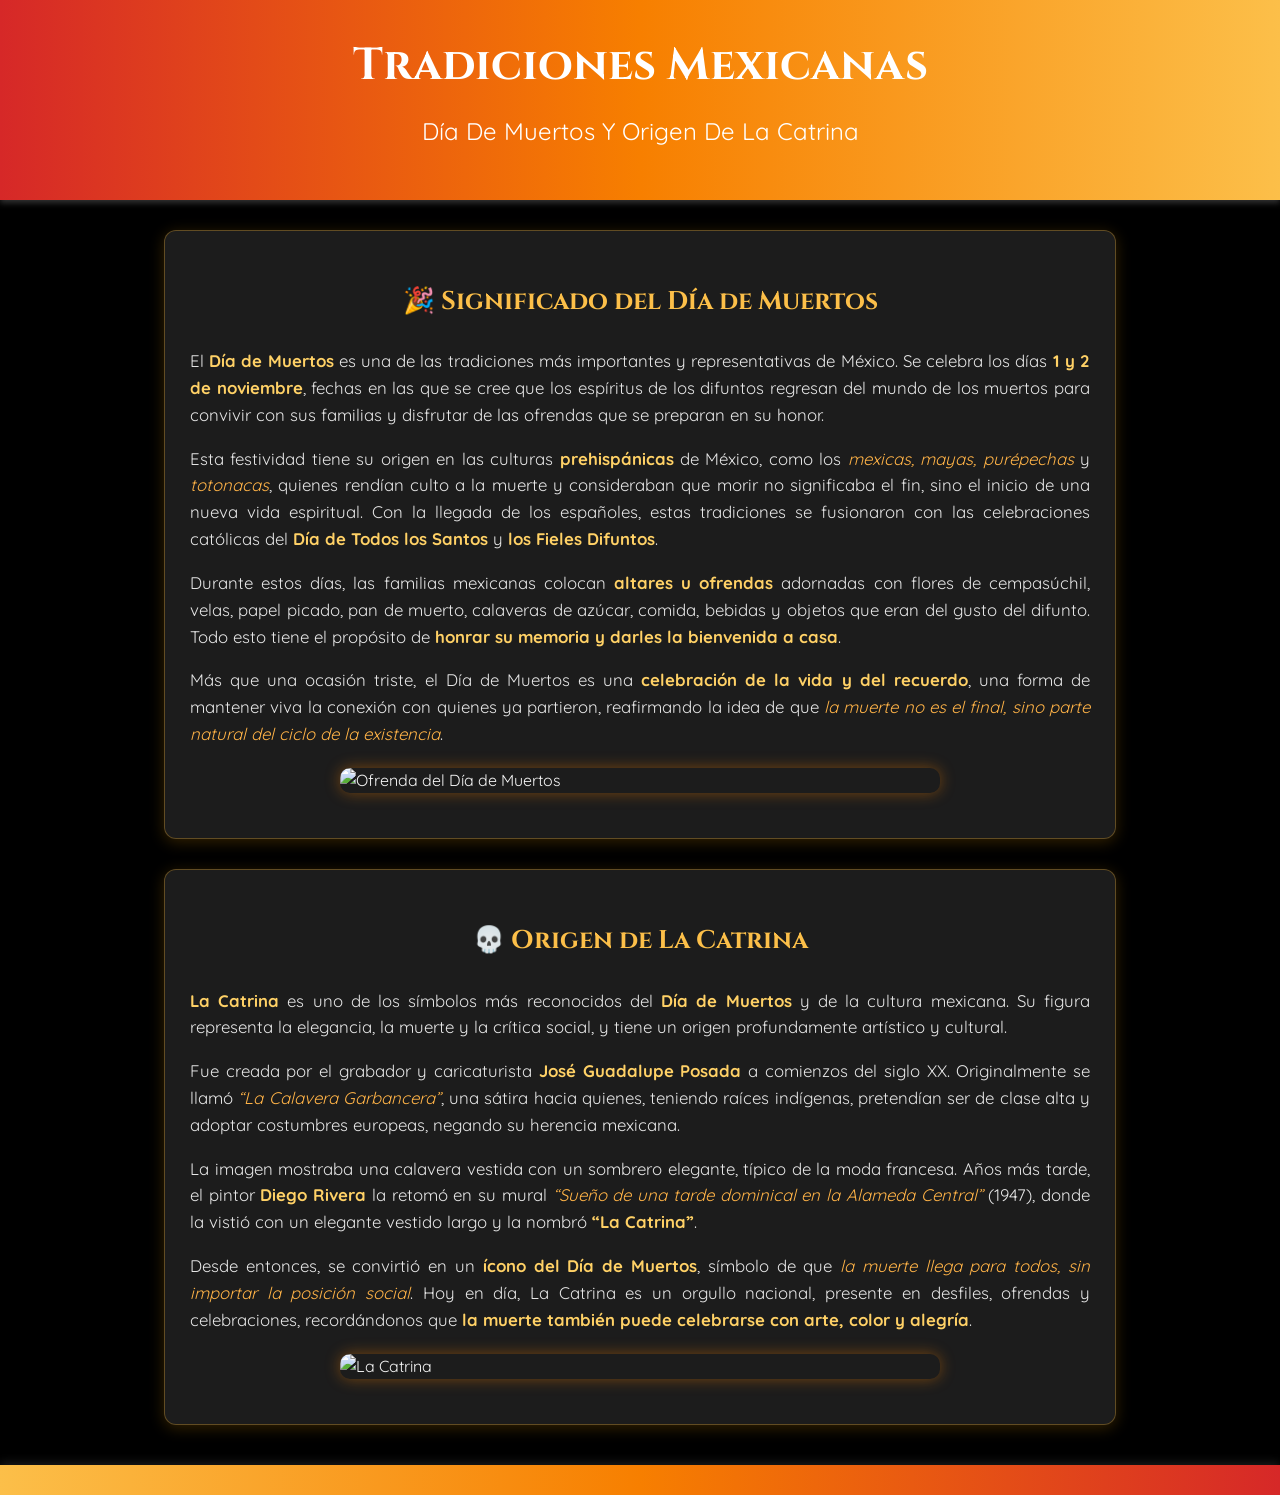
==== index.html @ 7414fe0c "Create index.html" ====
<!DOCTYPE html>
<html lang="es">
<head>
    <meta charset="UTF-8">
    <meta name="viewport" content="width=device-width, initial-scale=1.0">
    <title>Tradiciones Mexicanas - Día de Muertos</title>
    <link href="https://fonts.googleapis.com/css2?family=Cinzel:wght@500&family=Quicksand&display=swap" rel="stylesheet">
    <style>
        /* 🎨 Estilos generales */
        body {
            font-family: 'Quicksand', sans-serif;
            background-color: #000; /* Fondo negro */
            color: #f5f5f5; /* Texto claro */
            margin: 0;
            padding: 0;
            line-height: 1.6;
        }

        header {
            background: linear-gradient(90deg, #d62828, #f77f00, #fcbf49);
            color: #fff;
            text-align: center;
            padding: 30px 15px;
            box-shadow: 0 3px 6px rgba(255,255,255,0.2);
        }

        h1 {
            font-family: 'Cinzel', serif;
            font-size: 2.8em;
            margin: 0;
        }

        h2 {
            font-weight: 400;
            margin-top: 10px;
        }

        section {
            max-width: 900px;
            margin: 30px auto;
            padding: 25px;
            background: rgba(30, 30, 30, 0.95); /* Fondo gris oscuro translúcido */
            border-radius: 12px;
            box-shadow: 0 3px 15px rgba(255, 170, 0, 0.2);
            border: 1px solid rgba(255, 187, 51, 0.3);
        }

        h3 {
            color: #fcbf49;
            font-family: 'Cinzel', serif;
            text-align: center;
            font-size: 1.6em;
        }

        p {
            text-align: justify;
            font-size: 1.05em;
            color: #e6e6e6;
        }

        strong {
            color: #ffd166;
        }

        em {
            color: #ffb347;
        }

        img {
            display: block;
            margin: 20px auto;
            border-radius: 10px;
            width: 100%;
            max-width: 600px;
            box-shadow: 0 0 15px rgba(255, 136, 0, 0.4);
            transition: transform 0.3s, box-shadow 0.3s;
        }

        img:hover {
            transform: scale(1.03);
            box-shadow: 0 0 25px rgba(255, 187, 51, 0.6);
        }

        footer {
            background: linear-gradient(90deg, #fcbf49, #f77f00, #d62828);
            color: #fff;
            text-align: center;
            padding: 15px 10px;
            margin-top: 40px;
            font-size: 0.95em;
            box-shadow: 0 -3px 10px rgba(255,255,255,0.1);
        }

        /* 🌸 Responsive */
        @media (max-width: 600px) {
            header h1 {
                font-size: 2em;
            }
            section {
                margin: 15px;
                padding: 15px;
            }
        }
    </style>
</head>
<body>
    <header>
        <h1>Tradiciones Mexicanas</h1>
        <h2>Día De Muertos Y Origen De La Catrina</h2>
    </header>

    <section>
        <h3>🎉 Significado del Día de Muertos</h3>
        <p>
            El <strong>Día de Muertos</strong> es una de las tradiciones más importantes y representativas de México. Se celebra los días <strong>1 y 2 de noviembre</strong>, fechas en las que se cree que los espíritus de los difuntos regresan del mundo de los muertos para convivir con sus familias y disfrutar de las ofrendas que se preparan en su honor.
        </p>
        <p>
            Esta festividad tiene su origen en las culturas <strong>prehispánicas</strong> de México, como los <em>mexicas, mayas, purépechas</em> y <em>totonacas</em>, quienes rendían culto a la muerte y consideraban que morir no significaba el fin, sino el inicio de una nueva vida espiritual. Con la llegada de los españoles, estas tradiciones se fusionaron con las celebraciones católicas del <strong>Día de Todos los Santos</strong> y <strong>los Fieles Difuntos</strong>.
        </p>
        <p>
            Durante estos días, las familias mexicanas colocan <strong>altares u ofrendas</strong> adornadas con flores de cempasúchil, velas, papel picado, pan de muerto, calaveras de azúcar, comida, bebidas y objetos que eran del gusto del difunto. Todo esto tiene el propósito de <strong>honrar su memoria y darles la bienvenida a casa</strong>.
        </p>
        <p>
            Más que una ocasión triste, el Día de Muertos es una <strong>celebración de la vida y del recuerdo</strong>, una forma de mantener viva la conexión con quienes ya partieron, reafirmando la idea de que <em>la muerte no es el final, sino parte natural del ciclo de la existencia</em>.
        </p>
        <img src="https://www.viveusa.mx/resizer/v2/EZU2G3TUXFFTFDYKPJYDFMVDXE.jpg?auth=600b2ac121f5a9263c00968150001038635c16633e2aa1ed4305a152d56982a4&smart=true&width=1100&height=666" 
             alt="Ofrenda del Día de Muertos">
    </section>

    <section>
        <h3>💀 Origen de La Catrina</h3>
        <p>
            <strong>La Catrina</strong> es uno de los símbolos más reconocidos del <strong>Día de Muertos</strong> y de la cultura mexicana. Su figura representa la elegancia, la muerte y la crítica social, y tiene un origen profundamente artístico y cultural.
        </p>
        <p>
            Fue creada por el grabador y caricaturista <strong>José Guadalupe Posada</strong> a comienzos del siglo XX. Originalmente se llamó <em>“La Calavera Garbancera”</em>, una sátira hacia quienes, teniendo raíces indígenas, pretendían ser de clase alta y adoptar costumbres europeas, negando su herencia mexicana.
        </p>
        <p>
            La imagen mostraba una calavera vestida con un sombrero elegante, típico de la moda francesa. Años más tarde, el pintor <strong>Diego Rivera</strong> la retomó en su mural <em>“Sueño de una tarde dominical en la Alameda Central”</em> (1947), donde la vistió con un elegante vestido largo y la nombró <strong>“La Catrina”</strong>.
        </p>
        <p>
            Desde entonces, se convirtió en un <strong>ícono del Día de Muertos</strong>, símbolo de que <em>la muerte llega para todos, sin importar la posición social</em>. Hoy en día, La Catrina es un orgullo nacional, presente en desfiles, ofrendas y celebraciones, recordándonos que <strong>la muerte también puede celebrarse con arte, color y alegría</strong>.
        </p>
        <img src="https://fuentevillagallery.com/cdn/shop/files/Catrina_azul.jpg?v=1738730441" 
             alt="La Catrina">
    </section>

    <footer>
    </footer>
</body>
</html>
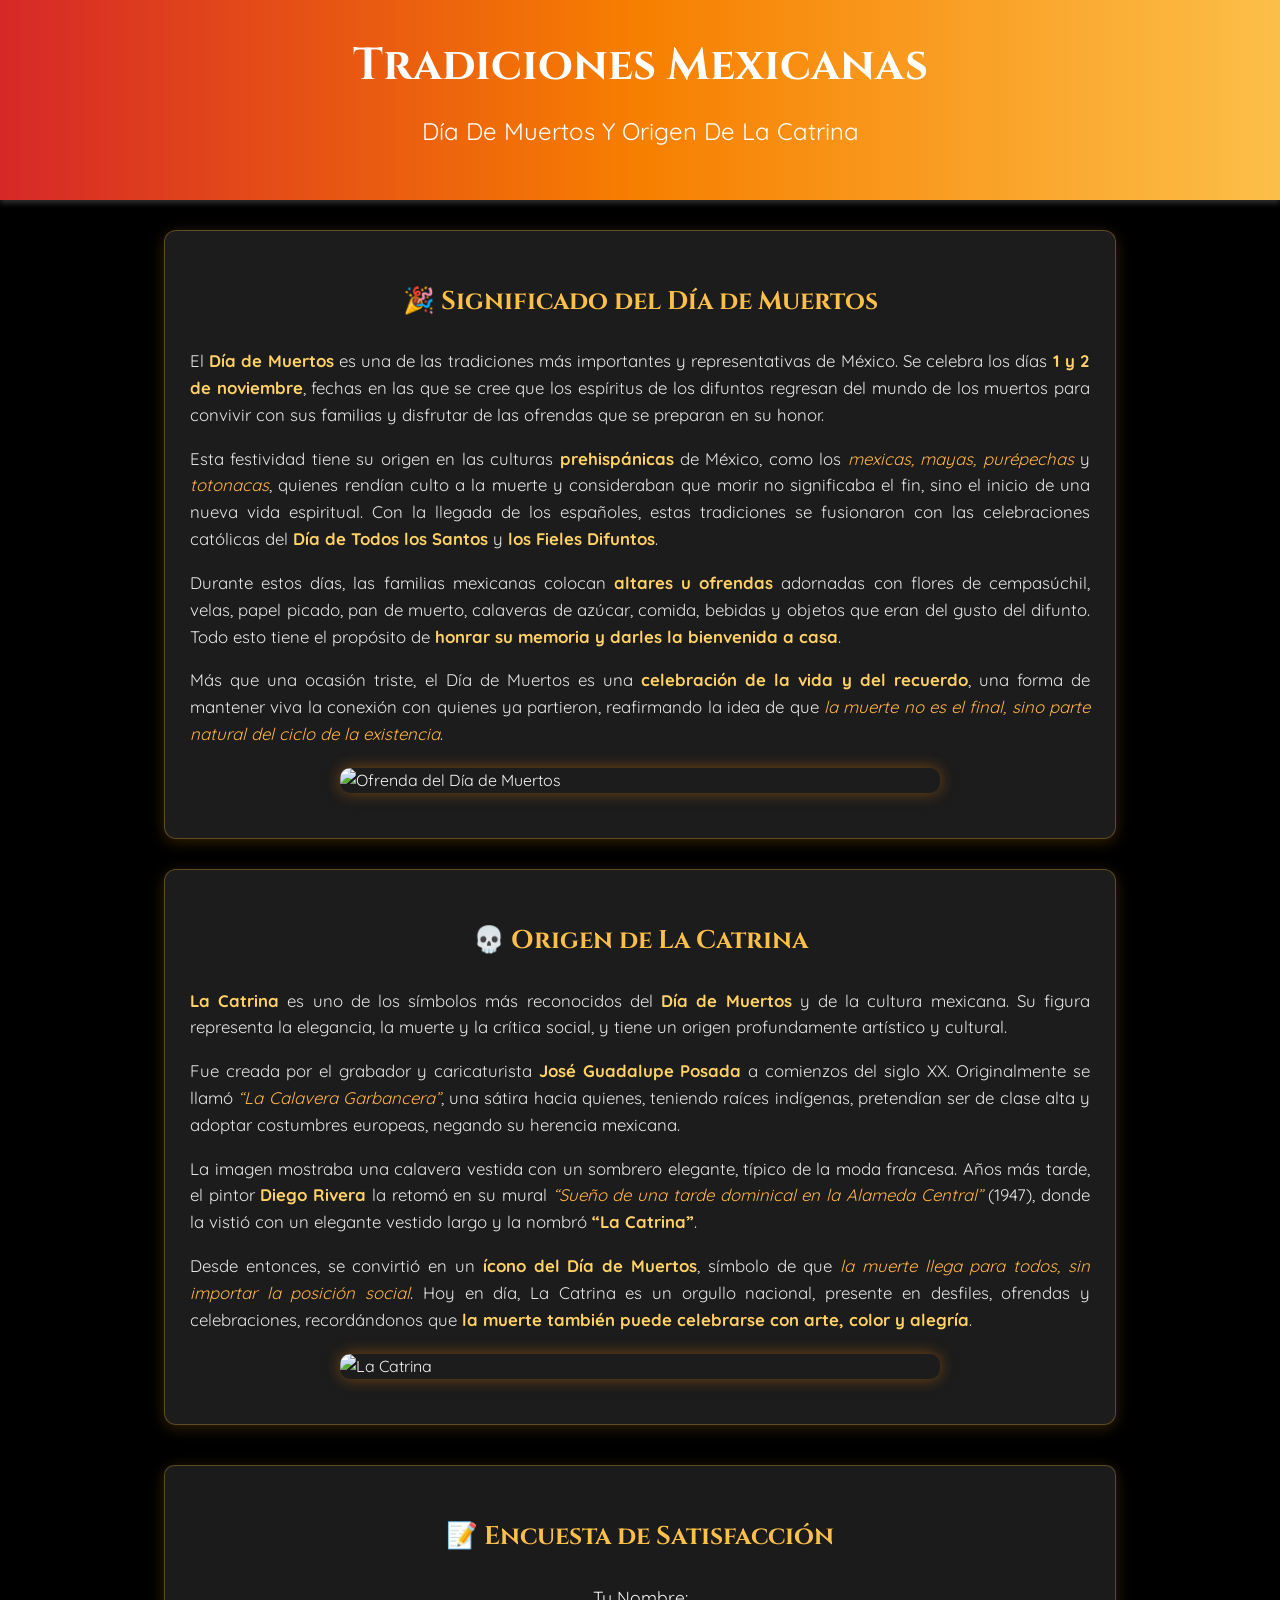
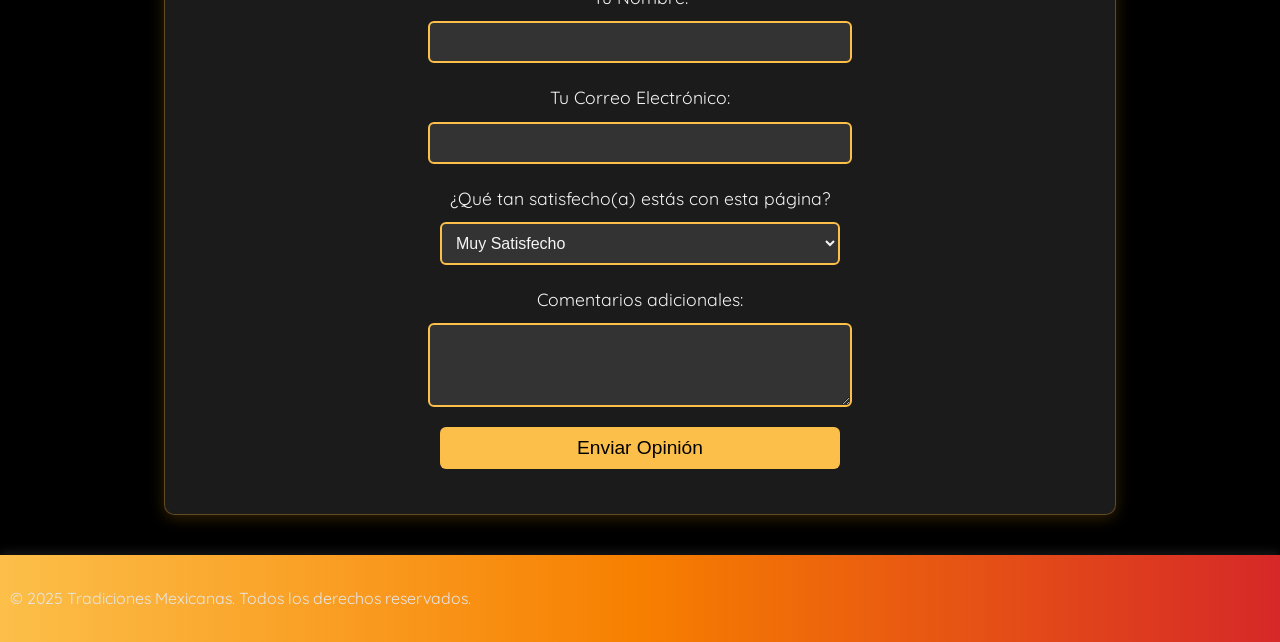
==== commit 48054749: "Update index.html" ====
--- a/index.html
+++ b/index.html
@@ -6,11 +6,10 @@
     <title>Tradiciones Mexicanas - Día de Muertos</title>
     <link href="https://fonts.googleapis.com/css2?family=Cinzel:wght@500&family=Quicksand&display=swap" rel="stylesheet">
     <style>
-        /* 🎨 Estilos generales */
         body {
             font-family: 'Quicksand', sans-serif;
-            background-color: #000; /* Fondo negro */
-            color: #f5f5f5; /* Texto claro */
+            background-color: #000;
+            color: #f5f5f5;
             margin: 0;
             padding: 0;
             line-height: 1.6;
@@ -39,7 +38,7 @@
             max-width: 900px;
             margin: 30px auto;
             padding: 25px;
-            background: rgba(30, 30, 30, 0.95); /* Fondo gris oscuro translúcido */
+            background: rgba(30, 30, 30, 0.95);
             border-radius: 12px;
             box-shadow: 0 3px 15px rgba(255, 170, 0, 0.2);
             border: 1px solid rgba(255, 187, 51, 0.3);
@@ -91,7 +90,57 @@
             box-shadow: 0 -3px 10px rgba(255,255,255,0.1);
         }
 
-        /* 🌸 Responsive */
+        #formulario {
+            background: rgba(30, 30, 30, 0.9);
+            border-radius: 10px;
+            padding: 25px;
+            box-shadow: 0 3px 15px rgba(255, 170, 0, 0.2);
+            margin-top: 40px;
+        }
+
+        #formulario h3 {
+            color: #fcbf49;
+            font-family: 'Cinzel', serif;
+            text-align: center;
+            font-size: 1.6em;
+        }
+
+        form {
+            display: flex;
+            flex-direction: column;
+            align-items: center;
+        }
+
+        label {
+            margin-bottom: 10px;
+            font-size: 1.1em;
+            color: #f5f5f5;
+        }
+
+        input, textarea, select {
+            width: 100%;
+            max-width: 400px;
+            padding: 10px;
+            margin-bottom: 20px;
+            border: 2px solid #fcbf49;
+            border-radius: 6px;
+            background: #333;
+            color: #f5f5f5;
+            font-size: 1em;
+        }
+
+        input[type="submit"] {
+            cursor: pointer;
+            background: #fcbf49;
+            border: none;
+            color: #000;
+            font-size: 1.2em;
+        }
+
+        input[type="submit"]:hover {
+            background: #ffb347;
+        }
+
         @media (max-width: 600px) {
             header h1 {
                 font-size: 2em;
@@ -145,7 +194,34 @@
              alt="La Catrina">
     </section>
 
+    <section id="formulario">
+        <h3>📝 Encuesta de Satisfacción</h3>
+        <form action="https://formspree.io/f/xblqlqdl" method="POST">
+            <label for="nombre">Tu Nombre:</label>
+            <input type="text" id="nombre" name="nombre" required>
+
+            <label for="email">Tu Correo Electrónico:</label>
+            <input type="email" id="email" name="email" required>
+
+            <label for="satisfaccion">¿Qué tan satisfecho(a) estás con esta página?</label>
+            <select id="satisfaccion" name="satisfaccion" required>
+                <option value="Muy Satisfecho">Muy Satisfecho</option>
+                <option value="Satisfecho">Satisfecho</option>
+                <option value="Neutral">Neutral</option>
+                <option value="Insatisfecho">Insatisfecho</option>
+                <option value="Muy Insatisfecho">Muy Insatisfecho</option>
+            </select>
+
+            <label for="comentarios">Comentarios adicionales:</label>
+            <textarea id="comentarios" name="comentarios" rows="4" required></textarea>
+
+            <input type="submit" value="Enviar Opinión">
+        </form>
+    </section>
+
     <footer>
+        <p>&copy; 2025 Tradiciones Mexicanas. Todos los derechos reservados.</p>
     </footer>
 </body>
 </html>
+
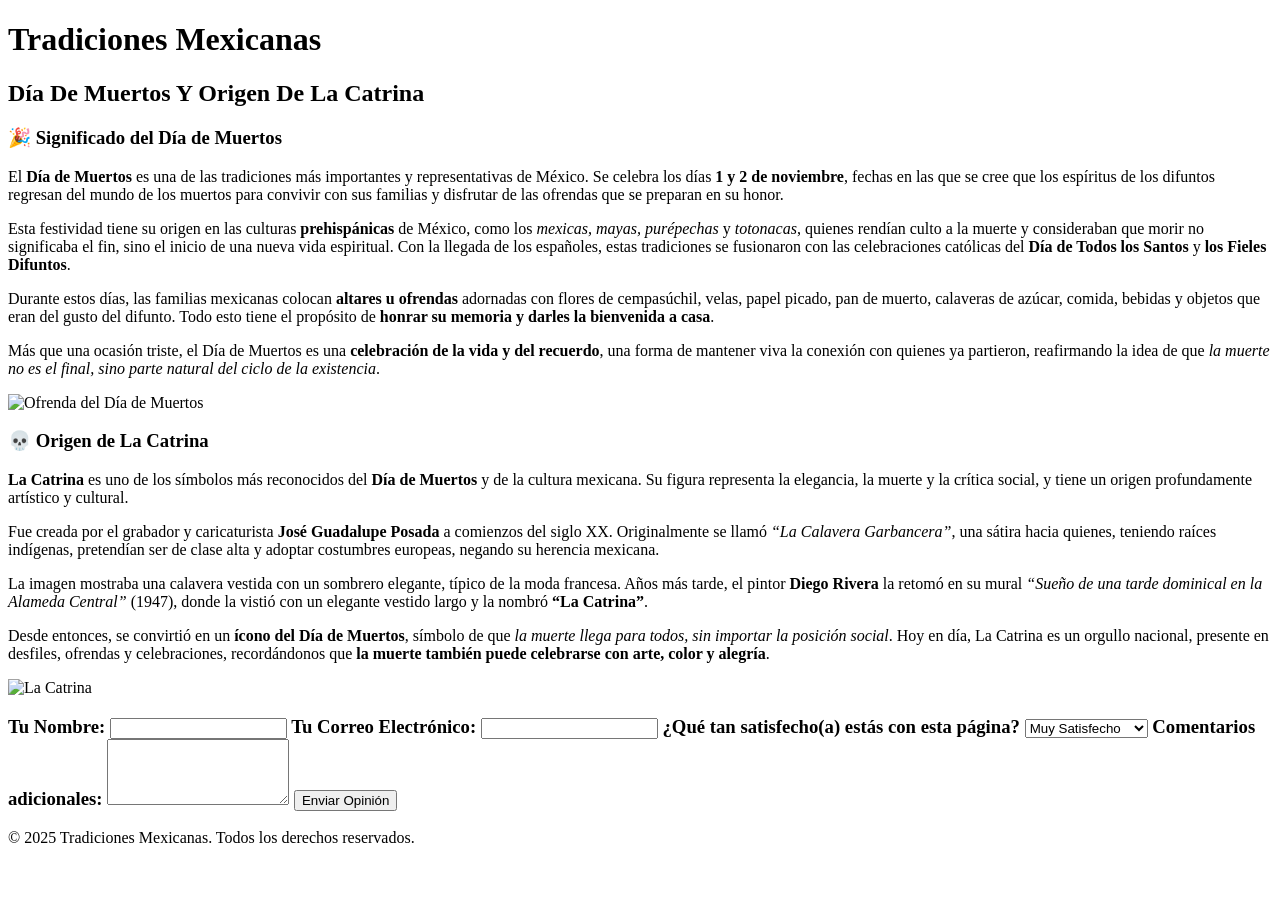
==== commit 1fa2cda8: "Update index.html" ====
--- a/index.html
+++ b/index.html
@@ -4,153 +4,7 @@
     <meta charset="UTF-8">
     <meta name="viewport" content="width=device-width, initial-scale=1.0">
     <title>Tradiciones Mexicanas - Día de Muertos</title>
-    <link href="https://fonts.googleapis.com/css2?family=Cinzel:wght@500&family=Quicksand&display=swap" rel="stylesheet">
-    <style>
-        body {
-            font-family: 'Quicksand', sans-serif;
-            background-color: #000;
-            color: #f5f5f5;
-            margin: 0;
-            padding: 0;
-            line-height: 1.6;
-        }
-
-        header {
-            background: linear-gradient(90deg, #d62828, #f77f00, #fcbf49);
-            color: #fff;
-            text-align: center;
-            padding: 30px 15px;
-            box-shadow: 0 3px 6px rgba(255,255,255,0.2);
-        }
-
-        h1 {
-            font-family: 'Cinzel', serif;
-            font-size: 2.8em;
-            margin: 0;
-        }
-
-        h2 {
-            font-weight: 400;
-            margin-top: 10px;
-        }
-
-        section {
-            max-width: 900px;
-            margin: 30px auto;
-            padding: 25px;
-            background: rgba(30, 30, 30, 0.95);
-            border-radius: 12px;
-            box-shadow: 0 3px 15px rgba(255, 170, 0, 0.2);
-            border: 1px solid rgba(255, 187, 51, 0.3);
-        }
-
-        h3 {
-            color: #fcbf49;
-            font-family: 'Cinzel', serif;
-            text-align: center;
-            font-size: 1.6em;
-        }
-
-        p {
-            text-align: justify;
-            font-size: 1.05em;
-            color: #e6e6e6;
-        }
-
-        strong {
-            color: #ffd166;
-        }
-
-        em {
-            color: #ffb347;
-        }
-
-        img {
-            display: block;
-            margin: 20px auto;
-            border-radius: 10px;
-            width: 100%;
-            max-width: 600px;
-            box-shadow: 0 0 15px rgba(255, 136, 0, 0.4);
-            transition: transform 0.3s, box-shadow 0.3s;
-        }
-
-        img:hover {
-            transform: scale(1.03);
-            box-shadow: 0 0 25px rgba(255, 187, 51, 0.6);
-        }
-
-        footer {
-            background: linear-gradient(90deg, #fcbf49, #f77f00, #d62828);
-            color: #fff;
-            text-align: center;
-            padding: 15px 10px;
-            margin-top: 40px;
-            font-size: 0.95em;
-            box-shadow: 0 -3px 10px rgba(255,255,255,0.1);
-        }
-
-        #formulario {
-            background: rgba(30, 30, 30, 0.9);
-            border-radius: 10px;
-            padding: 25px;
-            box-shadow: 0 3px 15px rgba(255, 170, 0, 0.2);
-            margin-top: 40px;
-        }
-
-        #formulario h3 {
-            color: #fcbf49;
-            font-family: 'Cinzel', serif;
-            text-align: center;
-            font-size: 1.6em;
-        }
-
-        form {
-            display: flex;
-            flex-direction: column;
-            align-items: center;
-        }
-
-        label {
-            margin-bottom: 10px;
-            font-size: 1.1em;
-            color: #f5f5f5;
-        }
-
-        input, textarea, select {
-            width: 100%;
-            max-width: 400px;
-            padding: 10px;
-            margin-bottom: 20px;
-            border: 2px solid #fcbf49;
-            border-radius: 6px;
-            background: #333;
-            color: #f5f5f5;
-            font-size: 1em;
-        }
-
-        input[type="submit"] {
-            cursor: pointer;
-            background: #fcbf49;
-            border: none;
-            color: #000;
-            font-size: 1.2em;
-        }
-
-        input[type="submit"]:hover {
-            background: #ffb347;
-        }
-
-        @media (max-width: 600px) {
-            header h1 {
-                font-size: 2em;
-            }
-            section {
-                margin: 15px;
-                padding: 15px;
-            }
-        }
-    </style>
+    <link rel="stylesheet" href="styles.css">
 </head>
 <body>
     <header>
@@ -193,10 +47,10 @@
         <img src="https://fuentevillagallery.com/cdn/shop/files/Catrina_azul.jpg?v=1738730441" 
              alt="La Catrina">
     </section>
-
+    
     <section id="formulario">
-        <h3>📝 Encuesta de Satisfacción</h3>
-        <form action="https://formspree.io/f/xblqlqdl" method="POST">
+        <h3 Encuesta de Satisfacción</h3>
+        <form action="https://formspree.io/f/your_form_id" method="POST">
             <label for="nombre">Tu Nombre:</label>
             <input type="text" id="nombre" name="nombre" required>
 
@@ -224,4 +78,3 @@
     </footer>
 </body>
 </html>
-
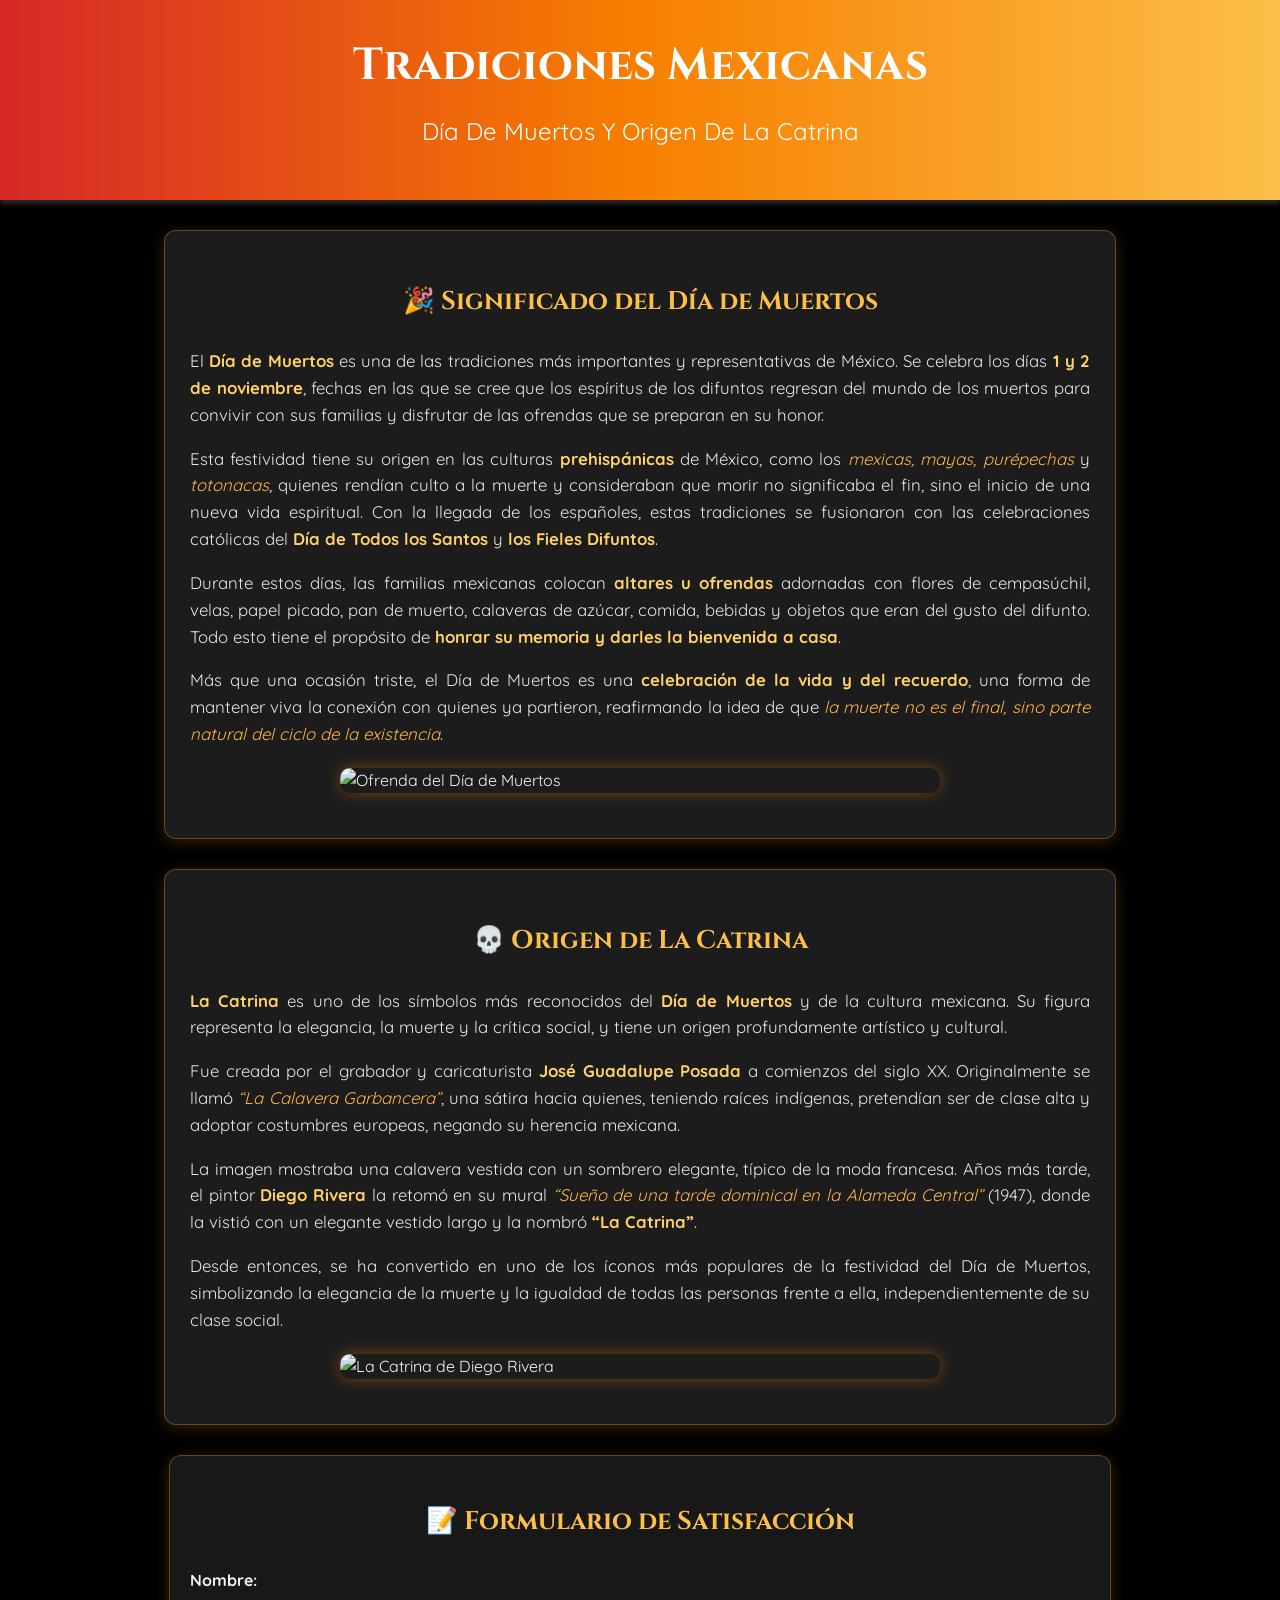
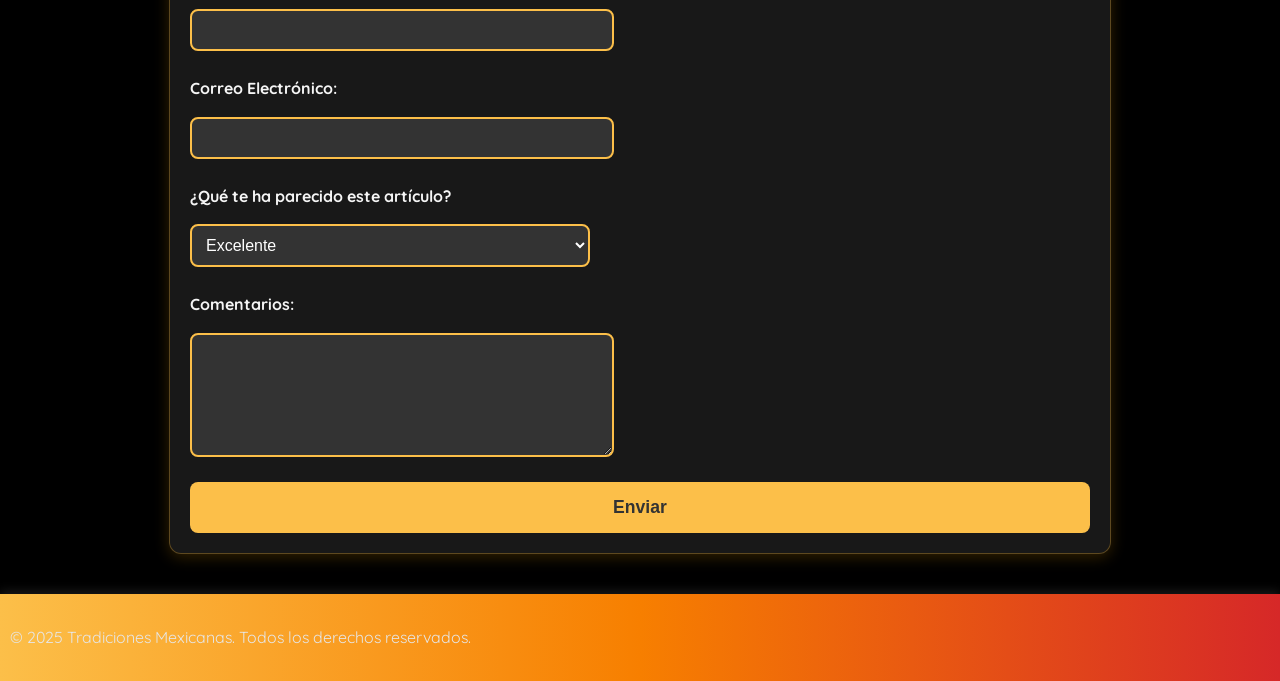
==== commit f4bdde80: "Update index.html" ====
--- a/index.html
+++ b/index.html
@@ -4,7 +4,174 @@
     <meta charset="UTF-8">
     <meta name="viewport" content="width=device-width, initial-scale=1.0">
     <title>Tradiciones Mexicanas - Día de Muertos</title>
-    <link rel="stylesheet" href="styles.css">
+    <link href="https://fonts.googleapis.com/css2?family=Cinzel:wght@500&family=Quicksand&display=swap" rel="stylesheet">
+    <style>
+        /* 🎨 Estilos generales */
+        body {
+            font-family: 'Quicksand', sans-serif;
+            background-color: #000; /* Fondo negro */
+            color: #f5f5f5; /* Texto claro */
+            margin: 0;
+            padding: 0;
+            line-height: 1.6;
+        }
+
+        header {
+            background: linear-gradient(90deg, #d62828, #f77f00, #fcbf49);
+            color: #fff;
+            text-align: center;
+            padding: 30px 15px;
+            box-shadow: 0 3px 6px rgba(255,255,255,0.2);
+        }
+
+        h1 {
+            font-family: 'Cinzel', serif;
+            font-size: 2.8em;
+            margin: 0;
+        }
+
+        h2 {
+            font-weight: 400;
+            margin-top: 10px;
+        }
+
+        section {
+            max-width: 900px;
+            margin: 30px auto;
+            padding: 25px;
+            background: rgba(30, 30, 30, 0.95); /* Fondo gris oscuro translúcido */
+            border-radius: 12px;
+            box-shadow: 0 3px 15px rgba(255, 170, 0, 0.2);
+            border: 1px solid rgba(255, 187, 51, 0.3);
+        }
+
+        h3 {
+            color: #fcbf49;
+            font-family: 'Cinzel', serif;
+            text-align: center;
+            font-size: 1.6em;
+        }
+
+        p {
+            text-align: justify;
+            font-size: 1.05em;
+            color: #e6e6e6;
+        }
+
+        strong {
+            color: #ffd166;
+        }
+
+        em {
+            color: #ffb347;
+        }
+
+        img {
+            display: block;
+            margin: 20px auto;
+            border-radius: 10px;
+            width: 100%;
+            max-width: 600px;
+            box-shadow: 0 0 15px rgba(255, 136, 0, 0.4);
+            transition: transform 0.3s, box-shadow 0.3s;
+        }
+
+        img:hover {
+            transform: scale(1.03);
+            box-shadow: 0 0 25px rgba(255, 187, 51, 0.6);
+        }
+
+        footer {
+            background: linear-gradient(90deg, #fcbf49, #f77f00, #d62828);
+            color: #fff;
+            text-align: center;
+            padding: 15px 10px;
+            margin-top: 40px;
+            font-size: 0.95em;
+            box-shadow: 0 -3px 10px rgba(255,255,255,0.1);
+        }
+
+        /* 🌸 Responsive */
+        @media (max-width: 600px) {
+            header h1 {
+                font-size: 2em;
+            }
+            section {
+                margin: 15px;
+                padding: 15px;
+            }
+        }
+
+        /* Formulario de satisfacción */
+        #formulario {
+            background: rgba(30, 30, 30, 0.8);
+            padding: 20px;
+            border-radius: 12px;
+            box-shadow: 0 3px 15px rgba(255, 170, 0, 0.2);
+            margin-top: 30px;
+        }
+
+        form {
+            display: flex;
+            flex-direction: column;
+            gap: 15px;
+        }
+
+        label {
+            font-weight: bold;
+        }
+
+        input[type="text"],
+        input[type="email"],
+        select,
+        textarea {
+            padding: 10px;
+            background-color: #333;
+            border: 2px solid #fcbf49;
+            border-radius: 8px;
+            color: #fff;
+            font-size: 1em;
+            width: 100%;
+            max-width: 400px;
+            margin-bottom: 10px;
+        }
+
+        input[type="submit"] {
+            background-color: #fcbf49;
+            color: #333;
+            font-weight: bold;
+            cursor: pointer;
+            padding: 15px;
+            border-radius: 8px;
+            border: none;
+            font-size: 1.1em;
+            transition: background-color 0.3s;
+        }
+
+        input[type="submit"]:hover {
+            background-color: #ffb347;
+        }
+
+        textarea {
+            resize: vertical;
+            min-height: 100px;
+        }
+
+        /* Responsive */
+        @media (max-width: 600px) {
+            h3 {
+                font-size: 1.4em;
+            }
+
+            section {
+                padding: 15px;
+            }
+
+            input[type="submit"] {
+                font-size: 1em;
+            }
+        }
+    </style>
 </head>
 <body>
     <header>
@@ -42,34 +209,33 @@
             La imagen mostraba una calavera vestida con un sombrero elegante, típico de la moda francesa. Años más tarde, el pintor <strong>Diego Rivera</strong> la retomó en su mural <em>“Sueño de una tarde dominical en la Alameda Central”</em> (1947), donde la vistió con un elegante vestido largo y la nombró <strong>“La Catrina”</strong>.
         </p>
         <p>
-            Desde entonces, se convirtió en un <strong>ícono del Día de Muertos</strong>, símbolo de que <em>la muerte llega para todos, sin importar la posición social</em>. Hoy en día, La Catrina es un orgullo nacional, presente en desfiles, ofrendas y celebraciones, recordándonos que <strong>la muerte también puede celebrarse con arte, color y alegría</strong>.
-        </p>
-        <img src="https://fuentevillagallery.com/cdn/shop/files/Catrina_azul.jpg?v=1738730441" 
-             alt="La Catrina">
+            Desde entonces, se ha convertido en uno de los íconos más populares de la festividad del Día de Muertos, simbolizando la elegancia de la muerte y la igualdad de todas las personas frente a ella, independientemente de su clase social.
+        </p>
+        <img src="https://upload.wikimedia.org/wikipedia/commons/thumb/6/6f/Catrina.jpg/800px-Catrina.jpg"
+             alt="La Catrina de Diego Rivera">
     </section>
-    
+
     <section id="formulario">
-        <h3 Encuesta de Satisfacción</h3>
-        <form action="https://formspree.io/f/your_form_id" method="POST">
-            <label for="nombre">Tu Nombre:</label>
+        <h3>📝 Formulario de Satisfacción</h3>
+        <form action="https://formspree.io/f/xblqlqdl" method="post">
+            <label for="nombre">Nombre:</label>
             <input type="text" id="nombre" name="nombre" required>
 
-            <label for="email">Tu Correo Electrónico:</label>
+            <label for="email">Correo Electrónico:</label>
             <input type="email" id="email" name="email" required>
 
-            <label for="satisfaccion">¿Qué tan satisfecho(a) estás con esta página?</label>
-            <select id="satisfaccion" name="satisfaccion" required>
-                <option value="Muy Satisfecho">Muy Satisfecho</option>
-                <option value="Satisfecho">Satisfecho</option>
-                <option value="Neutral">Neutral</option>
-                <option value="Insatisfecho">Insatisfecho</option>
-                <option value="Muy Insatisfecho">Muy Insatisfecho</option>
+            <label for="opinion">¿Qué te ha parecido este artículo?</label>
+            <select id="opinion" name="opinion" required>
+                <option value="Excelente">Excelente</option>
+                <option value="Bueno">Bueno</option>
+                <option value="Regular">Regular</option>
+                <option value="Malo">Malo</option>
             </select>
 
-            <label for="comentarios">Comentarios adicionales:</label>
-            <textarea id="comentarios" name="comentarios" rows="4" required></textarea>
-
-            <input type="submit" value="Enviar Opinión">
+            <label for="comentarios">Comentarios:</label>
+            <textarea id="comentarios" name="comentarios" rows="4"></textarea>
+
+            <input type="submit" value="Enviar">
         </form>
     </section>
 
